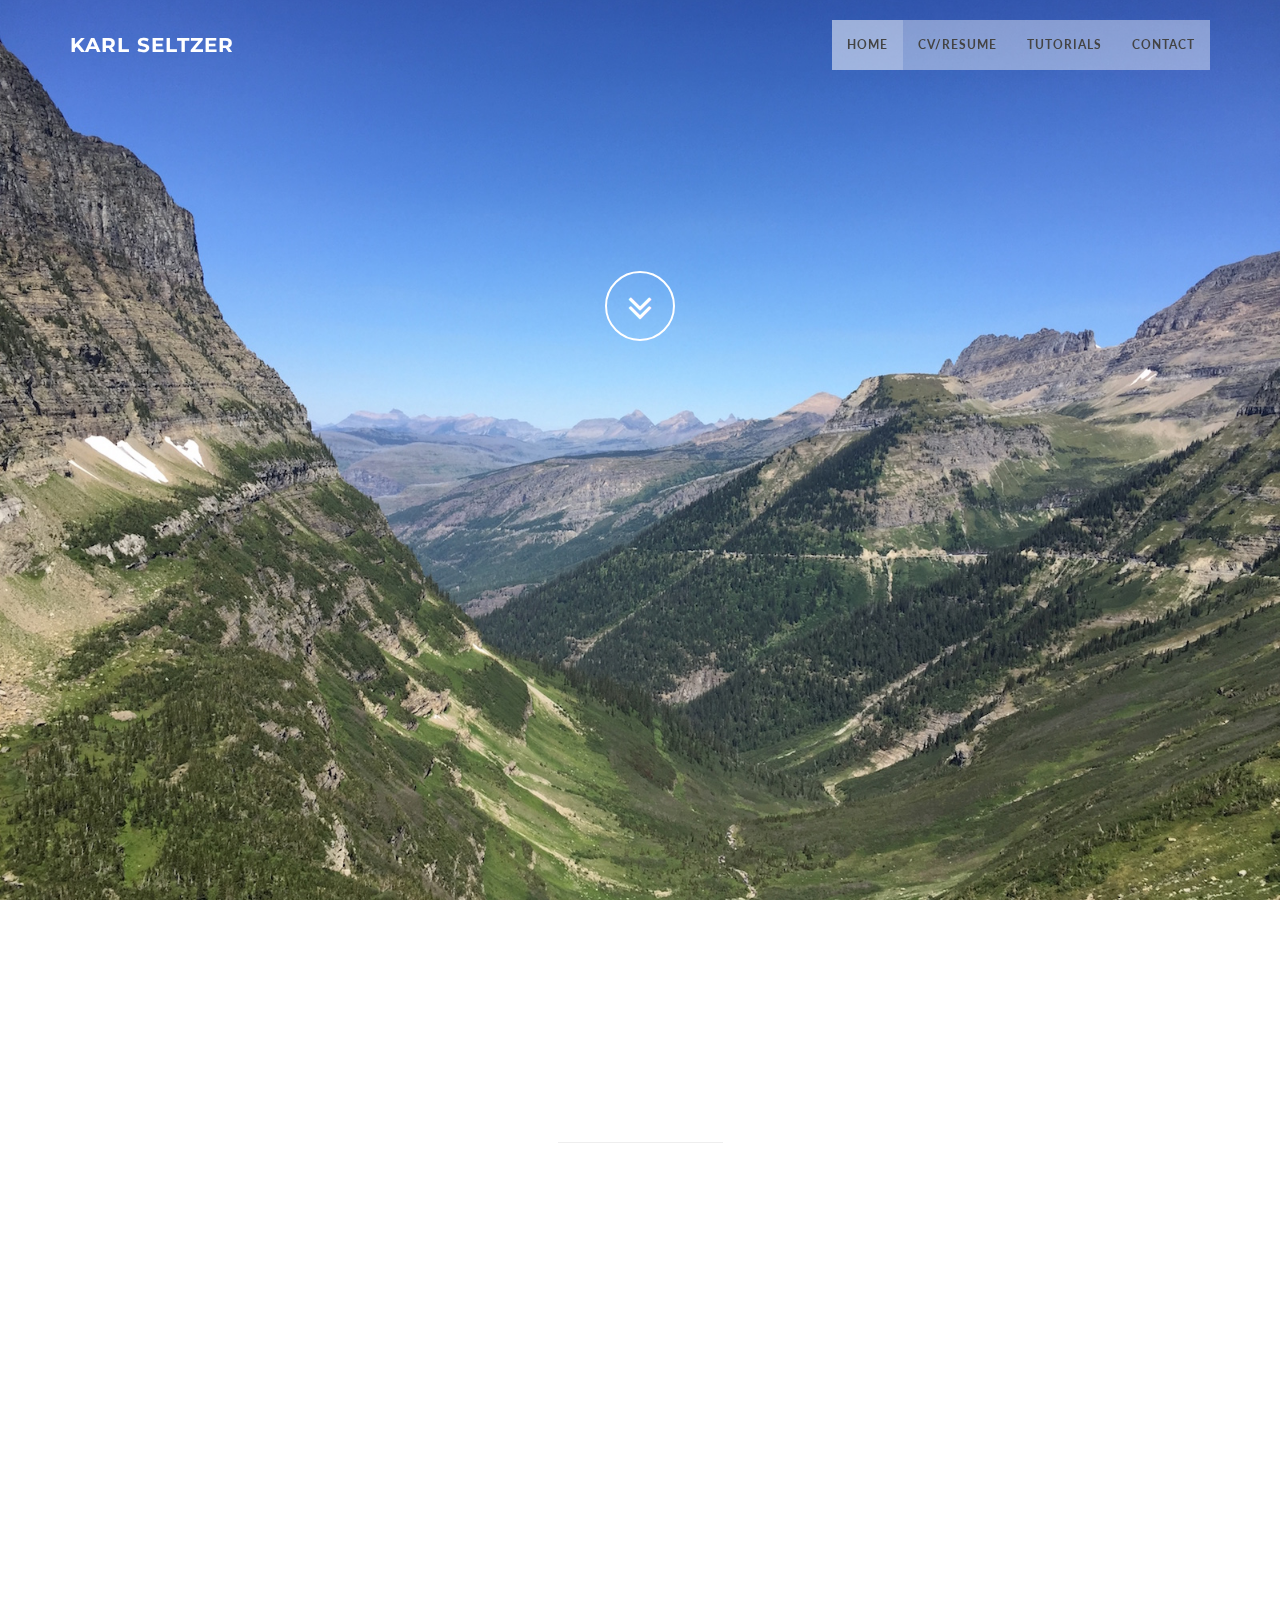
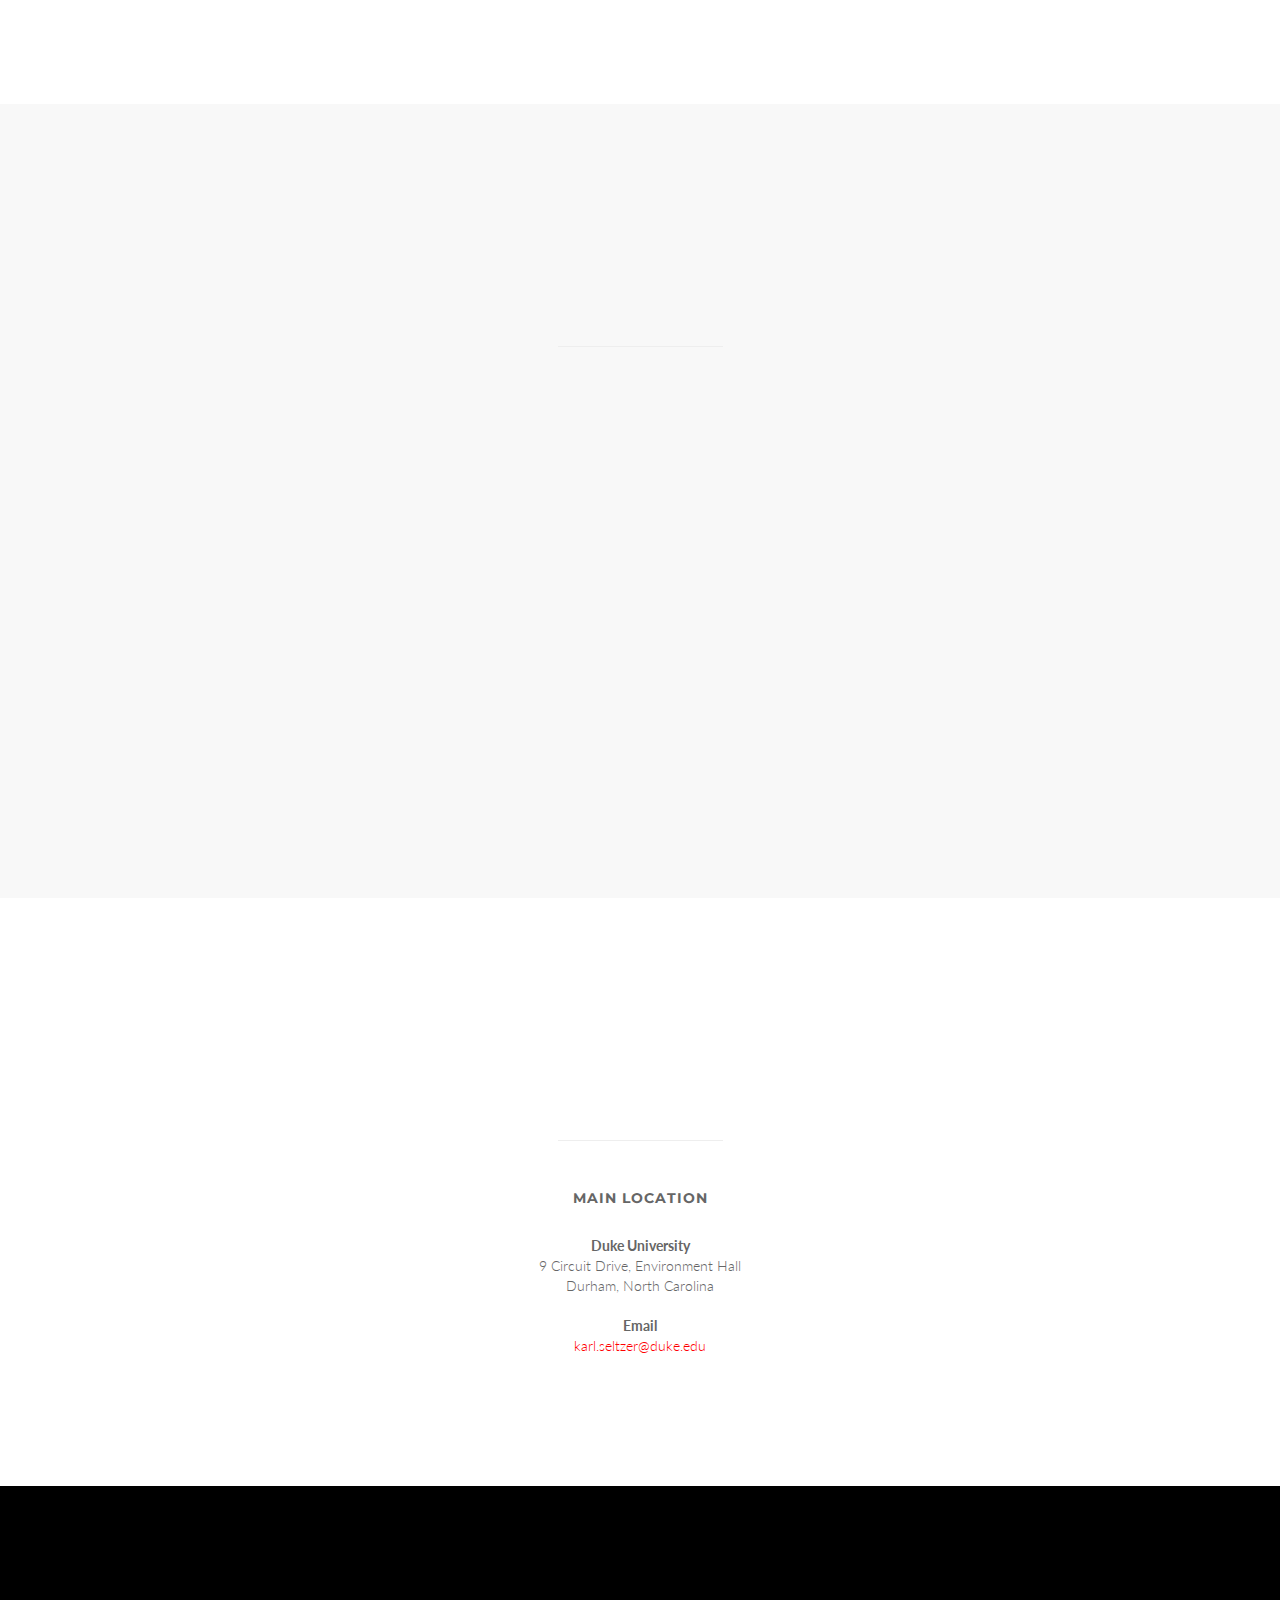
==== index.html @ 5b53cb3f "initial" ====
<!DOCTYPE html>
<html lang="en">

<head>
    <meta charset="utf-8">
    <meta name="viewport" content="width=device-width, initial-scale=1.0">
    <meta name="description" content="">
    <meta name="author" content="">

    <title>Karl Seltzer</title>

    <!-- Bootstrap Core CSS -->
    <link href="css/bootstrap.min.css" rel="stylesheet" type="text/css">

    <!-- Fonts -->
    <link href="font-awesome/css/font-awesome.min.css" rel="stylesheet" type="text/css">
	<link href="css/animate.css" rel="stylesheet" />
    <link href="css/style.css" rel="stylesheet">
	<link href="color/default.css" rel="stylesheet">

</head>

<body id="page-top" data-spy="scroll" data-target=".navbar-custom">
	<!-- Preloader -->
	<div id="preloader">
	  <div id="load"></div>
	</div>

    <nav class="navbar navbar-custom navbar-fixed-top" role="navigation">
        <div class="container">
            <div class="navbar-header page-scroll">
                <button type="button" class="navbar-toggle" data-toggle="collapse" data-target=".navbar-main-collapse">
                    <i class="fa fa-bars"></i>
                </button>
                <a class="navbar-brand" href="index.html">
                    <h1>Karl Seltzer</h1>
                </a>
            </div>

            <div class="collapse navbar-collapse navbar-right navbar-main-collapse">
      <ul class="nav navbar-nav">
        <li class="active"><a href="#intro">Home</a></li>
        <li><a href="#about">CV/Resume</a></li>
		<li><a href="#service">Tutorials</a></li>
		<li><a href="#contact">Contact</a></li>
        <!-- <li class="dropdown">
          <a href="#" class="dropdown-toggle" data-toggle="dropdown">Dropdown <b class="caret"></b></a>
          <ul class="dropdown-menu">
            <li><a href="#">Example menu</a></li>
            <li><a href="#">Example menu</a></li>
            <li><a href="#">Example menu</a></li>
          </ul>
        </li>-->
      </ul>
            </div>
            <!-- /.navbar-collapse -->
        </div>
        <!-- /.container -->
    </nav>

	<!-- Section: intro -->
    <section id="intro" class="intro">
	
		<div class="page-scroll">
			<a href="#service" class="btn btn-circle">
				<i class="fa fa-angle-double-down animated"></i>
			</a>
		</div>
    </section>
	<!-- /Section: intro -->

	<!-- Section: about -->
    <section id="about" class="home-section text-center">
		<div class="heading-about">
			<div class="container">
			<div class="row">
				<div class="col-lg-8 col-lg-offset-2">
					<div class="wow bounceInDown" data-wow-delay="0.4s">
					<div class="section-heading">
					<h2><a id="pdf" href="kms_cv.pdf">CV</a> and a little about me.</h2>
					<i class="fa fa-2x fa-angle-down"></i>

					</div>
					</div>
				</div>
			</div>
			</div>
		</div>
		<div class="container">

		<div class="row">
			<div class="col-lg-2 col-lg-offset-5">
				<hr class="marginbot-50">
			</div>
		</div>
        <div class="row">
            <div class="col-xs-6 col-sm-3 col-md-3">
				<div class="wow bounceInUp" data-wow-delay="0.2s">
                <div class="team boxed-grey">
                    <div class="inner">
						<h5>Research</h5>
                        <p class="subtitle">I currently attend Duke University and perform atmospheric/climate research.</p>
                        <div class="avatar"><img src="img/team/1.jpg" alt="" class="img-responsive img-circle" /></div>
                    </div>
                </div>
				</div>
            </div>
			<div class="col-xs-6 col-sm-3 col-md-3">
				<div class="wow bounceInUp" data-wow-delay="0.5s">
                <div class="team boxed-grey">
                    <div class="inner">
						<h5>Travel</h5>
                        <p class="subtitle">I enjoy traveling often with my wife, Lauren. She is a middle school teacher.</p>
                        <div class="avatar"><img src="img/team/2.jpg" alt="" class="img-responsive img-circle" /></div>

                    </div>
                </div>
				</div>
            </div>
			<div class="col-xs-6 col-sm-3 col-md-3">
				<div class="wow bounceInUp" data-wow-delay="0.8s">
                <div class="team boxed-grey">
                    <div class="inner">
						<h5>Banjo Playing</h5>
                        <p class="subtitle">I used to play banjo in a band called Greenland is Melting. We have several recordings and you can get them for free <a id="pdf" href="http://music.greenlandismelting.com">here</a>.</p>
                        <div class="avatar"><img src="img/team/3.jpg" alt="" class="img-responsive img-circle" /></div>

                    </div>
                </div>
				</div>
            </div>
			<div class="col-xs-6 col-sm-3 col-md-3">
				<div class="wow bounceInUp" data-wow-delay="1s">
                <div class="team boxed-grey">
                    <div class="inner">
						<h5>Craft Beer</h5>
                        <p class="subtitle">Craft beer is the best beer and some of my best friends opened up a brewery in Pompano Beach, Florida. <a id="pdf" href="http://banginbanjobrewing.com">Check em' out!</a></p>
                        <div class="avatar"><img src="img/team/4.jpg" alt="" class="img-responsive img-circle" /></div>

                    </div>
                </div>
				</div>
            </div>
        </div>		
		</div>
	</section>
	<!-- /Section: about -->
	

	<!-- Section: services -->
    <section id="service" class="home-section text-center bg-gray">
		
		<div class="heading-about">
			<div class="container">
			<div class="row">
				<div class="col-lg-8 col-lg-offset-2">
					<div class="wow bounceInDown" data-wow-delay="0.4s">
					<div class="section-heading">
	<!--				<h2>My <a id="pdf" href="https://github.com/karlseltzer">github</a>,</h2> -->
					<h2>Tutorials</a></h2>
					<i class="fa fa-2x fa-angle-down"></i>

					</div>
					</div>
				</div>
			</div>
			</div>
		</div>
		<div class="container">
		<div class="row">
			<div class="col-lg-2 col-lg-offset-5">
				<hr class="marginbot-50">
			</div>
		</div>
		   <div class="col-sm-3 col-md-3">
				<div class="wow fadeInRight" data-wow-delay="0.2s">
                <div class="service-box">
					<div class="service-icon">

					</div>
					<div class="service-desc">

					</div>
                </div>
				</div>
            </div>
        	<div class="col-sm-3 col-md-3">
				<div class="wow fadeInUp" data-wow-delay="0.2s">
                <div class="service-box">
					<div class="service-icon">
						<img src="img/icons/service-icon-2.png" alt="" />
					</div>
					<div class="service-desc">
						<h5>Visualization Scripts</h5>
						<p>I use matplotlib (python) to generate my visualizations. You can see a number of my plots <a href="./figs.html">here</a>. Click on an individual plot to download the script that was used to create said plot. Some of these scripts might not be the most efficient but, they do what I want them to do. I hope they can potentially serve you well.</p>
					</div>
                </div>
				</div>
            </div>
			<div class="col-sm-3 col-md-3">
				<div class="wow fadeInUp" data-wow-delay="0.2s">
                <div class="service-box">
					<div class="service-icon">
						<img src="img/icons/service-icon-3.png" alt="" />
					</div>
					<div class="service-desc">
						<h5>Data Analysis Scripts</h5>
						<p>I'm in the process of setting up a series of tutorials for students. These tutorials aim to build familiarity in working on HPCs. These lessons are largely in python and can be accessed <a id="pdf" href="./MP_intro.tar">here</a>. Feel free to contact me with questions.</p>
					</div>
                </div>
				</div>
            </div>
			<div class="col-sm-3 col-md-3">
				<div class="wow fadeInRight" data-wow-delay="0.2s">
                <div class="service-box">
					<div class="service-icon">

					</div>
					<div class="service-desc">

					</div>
                </div>
				</div>
            </div>
        </div>		
		</div>
	</section>
	<!-- /Section: services -->
	

	

	<!-- Section: contact -->
    <section id="contact" class="home-section text-center">
		<div class="heading-contact">
			<div class="container">
			<div class="row">
				<div class="col-lg-8 col-lg-offset-2">
					<div class="wow bounceInDown" data-wow-delay="0.4s">
					<div class="section-heading">
					<h2>Contact Information</h2>
					<i class="fa fa-2x fa-angle-down"></i>

					</div>
					</div>
				</div>
			</div>
			</div>
		</div>
		<div class="container">

		<div class="row">
			<div class="col-lg-2 col-lg-offset-5">
				<hr class="marginbot-50">
			</div>
		</div>
    <div class="row">

		
		<div class="col-lg-12">
			<div class="widget-contact">
				<h5>Main Location</h5>
				
				<address>
				  <strong>Duke University</strong><br>
				  9 Circuit Drive, Environment Hall<br>
				  Durham, North Carolina<br>
				  
				</address>

				<address>
				  <strong>Email</strong><br>
				  <a href="mailto:#">karl.seltzer@duke.edu</a>
				</address>	
				<!--<address>
				  <strong>Social networks</strong><br>
                       	<ul class="company-social">
                            <li class="social-facebook"><a href="#" target="_blank"><i class="fa fa-facebook"></i></a></li>
                            <li class="social-twitter"><a href="#" target="_blank"><i class="fa fa-twitter"></i></a></li>
                        </ul>	
				</address>	 -->				
			
			</div>	
		</div>

    </div>	

	</section>
	<!-- /Section: contact -->

	<footer>
		<div class="container">
			<div class="row">
				<div class="col-md-12 col-lg-12">
					<div class="wow shake" data-wow-delay="0.4s">
					<div class="page-scroll marginbot-30">
						<a href="#intro" id="totop" class="btn btn-circle">
							<i class="fa fa-angle-double-up animated"></i>
						</a>
					</div>
					</div>
				</div>
			</div>	
		</div>
	</footer>

    <!-- Core JavaScript Files -->
    <script src="js/jquery.min.js"></script>
    <script src="js/bootstrap.min.js"></script>
    <script src="js/jquery.easing.min.js"></script>	
	<script src="js/jquery.scrollTo.js"></script>
	<script src="js/wow.min.js"></script>
    <!-- Custom Theme JavaScript -->
    <script src="js/custom.js"></script>

</body>

<script>
  (function(i,s,o,g,r,a,m){i['GoogleAnalyticsObject']=r;i[r]=i[r]||function(){
  (i[r].q=i[r].q||[]).push(arguments)},i[r].l=1*new Date();a=s.createElement(o),
  m=s.getElementsByTagName(o)[0];a.async=1;a.src=g;m.parentNode.insertBefore(a,m)
  })(window,document,'script','//www.google-analytics.com/analytics.js','ga');

  ga('create', 'UA-56716017-1', 'auto');
  ga('send', 'pageview');

</script>

</html>
---- css/style.css ----
/* ==== Google font ==== */
@import url('http://fonts.googleapis.com/css?family=Lato:100,300,400,700,900,100italic,300italic,400italic,700italic,900italic|Montserrat:700|Merriweather:400italic');


body {
    width: 100%;
    height: 100%;
    font-family: 'Lato',sans-serif;
	font-weight: 300;
    color: #666;
    background-color: #fff;
}

html {
    width: 100%;
    height: 100%;
}

h1,
h2,
h3,
h4,
h5,
h6 {
    margin: 0 0 30px;
    text-transform: uppercase;
    font-family: Montserrat,sans-serif;
    font-weight: 700;
    letter-spacing: 1px;
}

p {
    margin: 0 0 20px;
    font-size: 16px;
    line-height: 1.6em;
}

p.lead {
	font-weight: 600;
}

a {
    color: #28c3ab;
    -webkit-transition: all .2s ease-in-out;
    -moz-transition: all .2s ease-in-out;
    transition: all .2s ease-in-out;
}

a:hover,
a:focus {
    text-decoration: none;
    color: #880000;
}

.light {
    font-weight: 400;
}

.navbar {
    margin-bottom: 0;
    border-bottom: 1px solid rgba(255,255,255,.3);
	
}

.navbar-brand {
    font-weight: 700;
}
.navbar-brand {
  height: 40px;
  padding: 5px 15px;
  font-size: 18px;
  line-height: 1em;
}

.navbar-brand h1{
	color: #fff;
  font-size: 20px;
  line-height: 40px;
}

.navbar-brand:focus {
    outline: 0;
}

.nav.navbar-nav {
    background-color: rgba(255,255,255,.4);
}

.navbar-custom.top-nav-collapse .nav.navbar-nav {
    background-color: rgba(0,0,0,0);
}


.navbar-custom ul.nav li a {
	font-size: 12px;
	letter-spacing: 1px;
    color: #444;
	text-transform: uppercase;
	font-weight: 700;
}

.navbar-custom.top-nav-collapse ul.nav li a {
	    -webkit-transition: all .2s ease-in-out;
    -moz-transition: all .2s ease-in-out;
    transition: all .2s ease-in-out;
	color: #fff;
}

.navbar-custom ul.nav ul.dropdown-menu {
	  border-radius: 0;	
}

.navbar-custom ul.nav ul.dropdown-menu li {
	border-bottom: 1px solid #f5f5f5;

}

.navbar-custom ul.nav ul.dropdown-menu li:last-child{
	border-bottom: none;
}

.navbar-custom ul.nav ul.dropdown-menu li a {
	padding: 10px 20px;
}

.navbar-custom ul.nav ul.dropdown-menu li a:hover {
	background: #fefefe;
}

.navbar-custom.top-nav-collapse ul.nav ul.dropdown-menu li a {
	color: #666;
}

.navbar-custom .nav li a {
    -webkit-transition: background .3s ease-in-out;
    -moz-transition: background .3s ease-in-out;
    transition: background .3s ease-in-out;
}

.navbar-custom .nav li a:hover,
.navbar-custom .nav li a:focus,
.navbar-custom .nav li.active {
    outline: 0;
    background-color: rgba(255,255,255,.2);
}
.navbar-custom .nav li a:hover,
.navbar-custom .nav li a:focus,
.navbar-custom .nav li.active {
    outline: 0;
    background-color: rgba(255,255,255,.2);
}

.navbar-toggle {
    padding: 4px 6px;
    font-size: 14px;
    color: #fff;
}

.navbar-toggle:focus,
.navbar-toggle:active {
    outline: 0;
}


/* loader */
#preloader {
    background: #ffffff;
    bottom: 0;
    height: 100%;
    left: 0;
    position: fixed;
    right: 0;
    top: 0;
    width: 100%;
    z-index: 999;
}


#loaderInner {
    background:#ffffff url(../img/spinner.gif) center center no-repeat;
    height: 60px;
    left: 50%;
    margin: -50px 0 0 -50px;
    position: absolute;
    top: 50%;
    width: 60px;
}

@keyframes boxSpin{
  0%{
    transform: translate(-10px, 0px);
  }
  25%{
    transform: translate(10px, 10px);
  }
  50%{
    transform: translate(10px, -10px);
  }
  75%{
    transform: translate(-10px, -10px);
  }
  100%{
    transform: translate(-10px, 10px);
  }
}


@keyframes shadowSpin{
  0%{
    box-shadow: 10px -10px #39CCCC, -10px 10px #FFDC00;
  }
  25%{
    box-shadow: 10px 10px #39CCCC, -10px -10px #FFDC00;
  }
  50%{
    box-shadow: -10px 10px #39CCCC, 10px -10px #FFDC00;
  }
  75%{
    box-shadow: -10px -10px #39CCCC, 10px 10px #FFDC00;
  }
  100%{
    box-shadow: 10px -10px #39CCCC, -10px 10px #FFDC00;
  }
}

#load {
	z-index: 9999;
  background-color: #FF4136;
  opacity: 0.75;
  width: 10px;
  height: 10px;
  position: absolute;
  top: 50%;
  margin: -5px auto 0 auto;
  left: 0;
  right: 0;
  border-radius: 0px;
  border: 5px solid #FF4136;
  box-shadow: 10px 0px #39CCCC, 10px 0px #01FF70;
  animation: shadowSpin 1s ease-in-out infinite;
}

/* misc */
hr {
  margin-top: 10px;
}

/* margins */
.marginbot-0{margin-bottom:0 !important;}
.marginbot-10{margin-bottom:10px !important;}
.marginbot-20{margin-bottom:20px !important;}
.marginbot-30{margin-bottom:30px !important;}
.marginbot-40{margin-bottom:40px !important;}
.marginbot-50{margin-bottom:50px !important;}

/* ===========================
--- General sections
============================ */

.home-section {
    padding-top: 110px;
    padding-bottom: 110px;
	display:block;
    position:relative;
    z-index:120;
}


.section-heading h2 {
	font-size: 40px;
}
.section-heading i {
	margin-bottom: 20px;
}


/* --- section bg var --- */

.bg-white {
	background: #fff;
}

.bg-gray {
	background: #f8f8f8;
}


.bg-dark {
	background: #575757;
}

/* --- section color var --- */

.text-light {
	color: #fff;
}



/* ===========================
--- Intro
============================ */

.intro {
	background: url(../img/bg1.jpg) no-repeat center center fixed; 
    -webkit-background-size: cover;
    -moz-background-size: cover;
    -o-background-size: cover;
    background-size: cover;
}

#intro.intro {
	padding:20% 0 0 0;
}

.intro .slogan {
	text-align: center;

}

.intro .page-scroll {
	text-align: center;
}

.brand-heading {
    font-size: 40px;
}

.intro-text {
    font-size: 18px;
}

.intro .slogan h2 {
	color: #FFF;
	text-shadow: none;
	font-size: 60px;
	line-height: 60px;
	font-weight: 700;
	font-family: Montserrat, sans-serif;
	background-color: rgba(0, 0, 0, 0);
	text-decoration: none;
	text-transform: uppercase;
	border-width: 0px;
	border-color: #000;
	border-style: none;
	text-shadow: -1px 0 1px #000;
}

.intro .slogan h4 {
	color: #fff;
	text-shadow: -1px 1px 1px #000;
}


/* ===========================
--- About
============================ */

.boxed-grey {
	background: #f9f9f9;
	padding: 20px;
}

.team h5 {
	margin-bottom: 10px;
}

.team p.subtitle {
	margin-bottom: 10px;
}

.avatar {
	margin-bottom: 20px;
}

.team-social {
	margin-left: 0;
	padding-left: 0;
	
}

.team-social {
	text-align: center;
}

.team-social li{
    display: inline-block;
	margin:0 !important;
	padding:0;
}


.team-social a{
	margin:0;
	padding:0;
    display: block;
	width: 40px;
    height: 40px;
    line-height: 40px;
    text-align: center;
    background: #3bbec0;
	color: #fff;
    -webkit-transition: background .3s ease-in-out;
    transition: background .3s ease-in-out;
}
.team-social a i{
	text-align: center;
	margin:0;
	padding:0;
}

/* ===========================
--- Services
============================ */

.service-icon {
	margin-bottom: 20px;
}	



/* ===========================
--- Contact
============================ */

form#contact-form .form-group label {
	text-align: left !important;
	display: block;
	text-transform: uppercase;
	letter-spacing: 1px;
	font-size: 12px;
}
form#contact-form input,form#contact-form select,form#contact-form textarea {
	border-radius: 0;
	border: 1px solid #eee;
  -webkit-box-shadow: none;
          box-shadow:  none;
}

form#contact-form input:focus,form#contact-form select:focus,form#contact-form textarea:focus {
  -webkit-box-shadow: 0 1px 2px rgba(0, 0, 0, .05);
          box-shadow: 0 1px 2px rgba(0, 0, 0, .05);
}
.input-group-addon {
  background-color: #fefefe;
  border: 1px solid #eee;
  border-radius: 0;
}

.widget-contact {
	text-align: center;
}


.company-social {
	margin-left: 0;
	padding-left: 0;
	margin-top: 10px;
}

.company-social {
	text-align: left;
}

.company-social li{
    display: inline-block;
	margin:0 !important;
	padding:0;
}


.company-social a{
	margin:0;
	padding:0;
    display: block;
	width: 40px;
    height: 40px;
    line-height: 40px;
    text-align: center;
    background: #3bbec0;
	color: #fff;
    -webkit-transition: background .3s ease-in-out;
    transition: background .3s ease-in-out;
}
.company-social a i{
	text-align: center;
	margin:0;
	padding:0;
}
.company-social .social-facebook a{background: #3873ae;}
.company-social .social-twitter a{background: #62c6f8;}
.company-social .social-facebook a:hover{background: #4893ce;}
.company-social .social-twitter a:hover{background: #82e6ff;}

/* ===========================
--- Footer
============================ */

footer {
	text-align: center;
	padding: 50px 0 ;
	
}

footer p {
	color: #f8f8f8;
}

/* ==========================
Parallax
============================= */

#parallax1{	
	background-image: url(../img/parallax/1.jpg);
}

#parallax1:after {	
	background-image: url([data-uri]);
	content: "";
	position: absolute;
	bottom: 0;
	left: 0;
	right: 0;
	top: 0;
	opacity: 0.7;
	z-index: -1;
}


#parallax2{	
	background-image: url(../img/parallax/2.jpg);

}

#parallax2:after  {	
	background-image: url([data-uri]);
	content: "";
	position: absolute;
	bottom: 0;
	left: 0;
	right: 0;
	top: 0;
	opacity: 0.7;
	z-index: -1;
}


/* ===========================
--- Elements
============================ */

.btn {
	border-radius: 0;
    text-transform: uppercase;
    font-family: Montserrat,sans-serif;
    font-weight: 400;
    -webkit-transition: all .3s ease-in-out;
    -moz-transition: all .3s ease-in-out;
    transition: all .3s ease-in-out;
}


.btn-circle {
    width: 70px;
    height: 70px;
    margin-top: 15px;
    padding: 7px 16px;
    border: 2px solid #fff;
    border-radius: 50%;
    font-size: 40px;
    color: #fff;
    background: 0 0;
    -webkit-transition: background .3s ease-in-out;
    -moz-transition: background .3s ease-in-out;
    transition: background .3s ease-in-out;
}

.btn-circle.btn-dark {
    border: 2px solid #666;
    color: #666;
}


.btn-circle:hover,
.btn-circle:focus {
    outline: 0;
    color: #fff;
    background: rgba(255,255,255,.1);
}

.btn-circle.btn-dark :hover,
.btn-circle.btn-dark :focus {
    outline: 0;
    color: #999;
    background: #fff;
}

.btn-circle.btn-dark :hover i,
.btn-circle.btn-dark :focus i{
    color: #999;
}

.page-scroll .btn-circle i.animated {
    -webkit-transition-property: -webkit-transform;
    -webkit-transition-duration: 1s;
    -moz-transition-property: -moz-transform;
    -moz-transition-duration: 1s;
}

.page-scroll .btn-circle:hover i.animated {
    -webkit-animation-name: pulse;
    -moz-animation-name: pulse;
    -webkit-animation-duration: 1.5s;
    -moz-animation-duration: 1.5s;
    -webkit-animation-iteration-count: infinite;
    -moz-animation-iteration-count: infinite;
    -webkit-animation-timing-function: linear;
    -moz-animation-timing-function: linear;
}

@-webkit-keyframes pulse {    
    0 {
        -webkit-transform: scale(1);
        transform: scale(1);
    }

    50% {
        -webkit-transform: scale(1.2);
        transform: scale(1.2);
    }

    100% {
        -webkit-transform: scale(1);
        transform: scale(1);
    }
}

@-moz-keyframes pulse {    
    0 {
        -moz-transform: scale(1);
        transform: scale(1);
    }

    50% {
        -moz-transform: scale(1.2);
        transform: scale(1.2);
    }

    100% {
        -moz-transform: scale(1);
        transform: scale(1);
    }
}


#text {
    color: #fff;
    background: #ffcc00;
}

#map {
	height: 500px;
}


.btn-skin:hover,
.btn-skin:focus,
.btn-skin:active,
.btn-skin.active {
  color: #fff;
  background-color: #666;
  border-color: #666;
}


.btn-default:hover,
.btn-default:focus {
    border: 1px solid #28c3ab;
    outline: 0;
    color: #000;
    background-color: #28c3ab;
}

.btn-huge {
    padding: 25px;
    font-size: 26px;
}

.banner-social-buttons {
    margin-top: 0;
}


/* Media queries */

@media(min-width:767px) {

    .navbar {
        padding: 20px 0;
        border-bottom: 0;
        letter-spacing: 1px;
        background: 0 0;
        -webkit-transition: background .5s ease-in-out,padding .5s ease-in-out;
        -moz-transition: background .5s ease-in-out,padding .5s ease-in-out;
        transition: background .5s ease-in-out,padding .5s ease-in-out;
    }

    .top-nav-collapse {
        padding: 0;
        background-color: #000;
    }

    .navbar-custom.top-nav-collapse {
        border-bottom: 1px solid rgba(255,255,255,.3);
    }
	
    .intro {
        height: 100%;
        padding: 0;
    }

    .brand-heading {
        font-size: 100px;
    }
	

    .intro-text {
        font-size: 25px;
    }


}
@media (max-width:768px) {
	
	.team.boxed-grey {
		margin-bottom: 30px;
	}
	
	.boxed-grey {
		margin-bottom: 30px;
	}

	
}

@media (max-width:480px) {

	.navbar-custom .nav.navbar-nav {
    background-color: rgba(255,255,255,.4);
	}
	
	.navbar.navbar-custom.navbar-fixed-top {
		margin-bottom: 30px;
	}
	
	.tp-banner-container {
		padding-top:40px;
	}

	.page-scroll a.btn-circle {
		width: 40px;
		height: 40px;
		margin-top: 10px;
		padding: 7px 0;
		border: 2px solid #fff;
		border-radius: 50%;
		font-size: 20px;
	}
	
}
---- color/default.css ----
a,.tp-caption a.btn:hover {
	color: #FF0000;
}
.top-nav-collapse {
	background: #000000;
}

.navbar-custom ul.nav ul.dropdown-menu li a:hover {
	color: #000000;
}

.owl-theme .owl-controls .owl-page.active span,
.owl-theme .owl-controls.clickable .owl-page:hover span {
    background-color: #000000;
}

.widget-avatar .avatar:hover {
    border: 5px solid #000000;
}

.bg-skin {
	background: #000000;
}

form#contact-form input:focus,form#contact-form select:focus,form#contact-form textarea:focus {
	border-color: #000000;
}

footer {
    background-color: #000000;
}

.btn-skin {
  color: #fff;
  background-color: #000000;
  border-color: #000000;
}
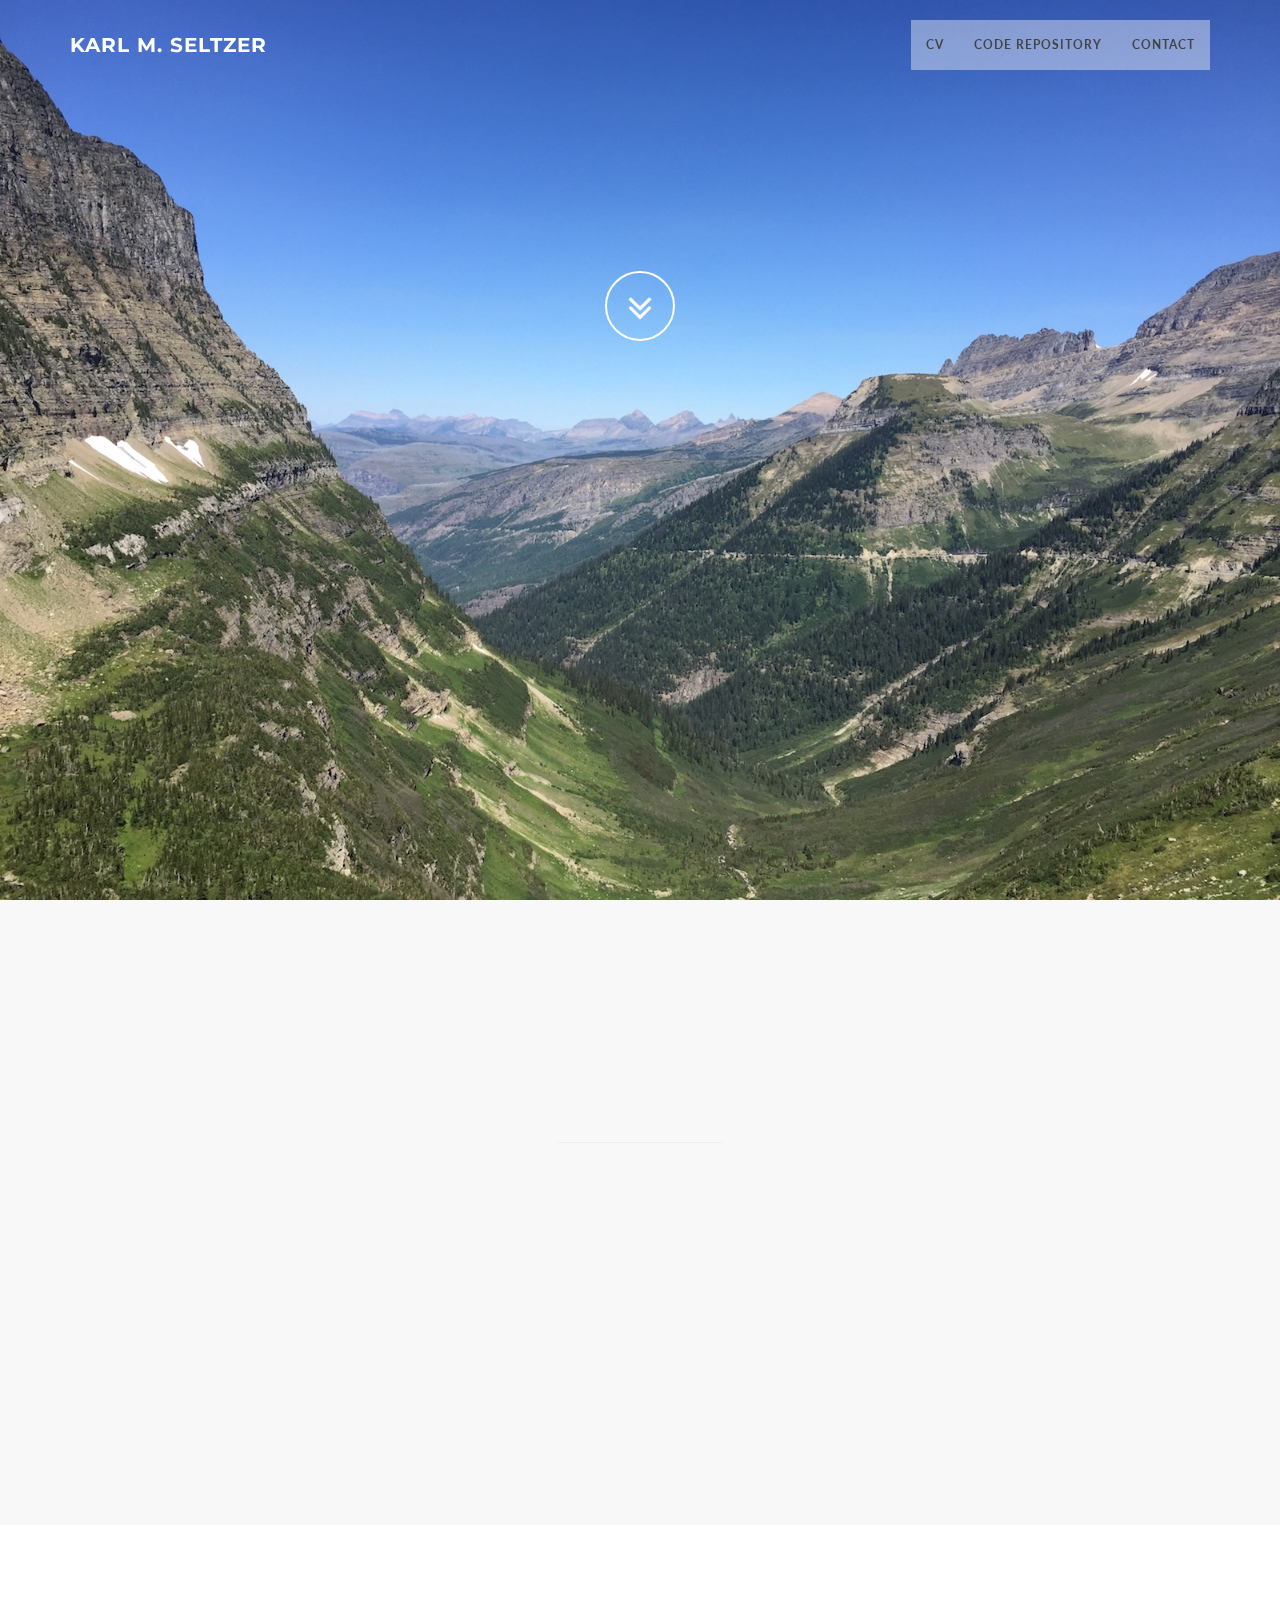
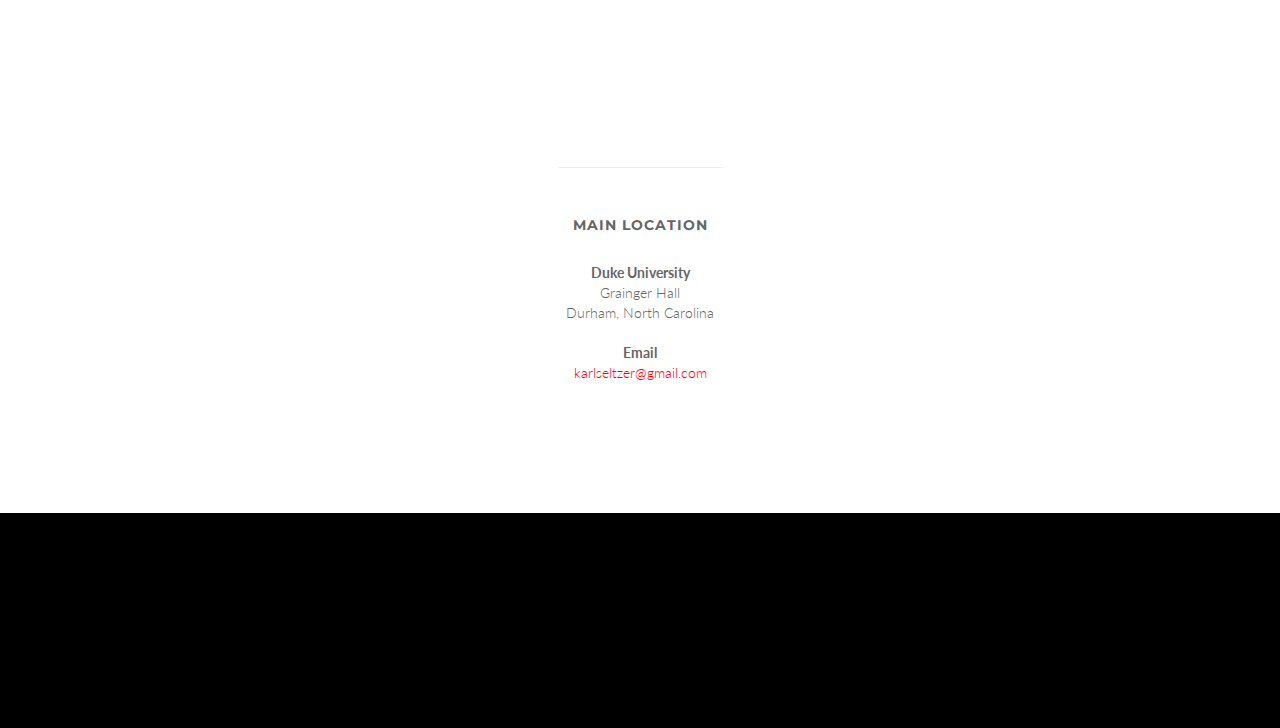
==== commit 46f2c355: "updated 10/18 morning" ====
--- a/index.html
+++ b/index.html
@@ -7,7 +7,7 @@
     <meta name="description" content="">
     <meta name="author" content="">
 
-    <title>Karl Seltzer</title>
+    <title>Karl M. Seltzer</title>
 
     <!-- Bootstrap Core CSS -->
     <link href="css/bootstrap.min.css" rel="stylesheet" type="text/css">
@@ -33,15 +33,15 @@
                     <i class="fa fa-bars"></i>
                 </button>
                 <a class="navbar-brand" href="index.html">
-                    <h1>Karl Seltzer</h1>
+                    <h1>Karl M. Seltzer</h1>
                 </a>
             </div>
 
             <div class="collapse navbar-collapse navbar-right navbar-main-collapse">
       <ul class="nav navbar-nav">
-        <li class="active"><a href="#intro">Home</a></li>
-        <li><a href="#about">CV/Resume</a></li>
-		<li><a href="#service">Tutorials</a></li>
+<!--        <li class="active"><a href="#intro">Home</a></li> -->
+        <li><a id="pdf" href="kms_cv.pdf">CV</a></li>
+		<li><a href="#service">Code Repository</a></li>
 		<li><a href="#contact">Contact</a></li>
         <!-- <li class="dropdown">
           <a href="#" class="dropdown-toggle" data-toggle="dropdown">Dropdown <b class="caret"></b></a>
@@ -69,84 +69,6 @@
     </section>
 	<!-- /Section: intro -->
 
-	<!-- Section: about -->
-    <section id="about" class="home-section text-center">
-		<div class="heading-about">
-			<div class="container">
-			<div class="row">
-				<div class="col-lg-8 col-lg-offset-2">
-					<div class="wow bounceInDown" data-wow-delay="0.4s">
-					<div class="section-heading">
-					<h2><a id="pdf" href="kms_cv.pdf">CV</a> and a little about me.</h2>
-					<i class="fa fa-2x fa-angle-down"></i>
-
-					</div>
-					</div>
-				</div>
-			</div>
-			</div>
-		</div>
-		<div class="container">
-
-		<div class="row">
-			<div class="col-lg-2 col-lg-offset-5">
-				<hr class="marginbot-50">
-			</div>
-		</div>
-        <div class="row">
-            <div class="col-xs-6 col-sm-3 col-md-3">
-				<div class="wow bounceInUp" data-wow-delay="0.2s">
-                <div class="team boxed-grey">
-                    <div class="inner">
-						<h5>Research</h5>
-                        <p class="subtitle">I currently attend Duke University and perform atmospheric/climate research.</p>
-                        <div class="avatar"><img src="img/team/1.jpg" alt="" class="img-responsive img-circle" /></div>
-                    </div>
-                </div>
-				</div>
-            </div>
-			<div class="col-xs-6 col-sm-3 col-md-3">
-				<div class="wow bounceInUp" data-wow-delay="0.5s">
-                <div class="team boxed-grey">
-                    <div class="inner">
-						<h5>Travel</h5>
-                        <p class="subtitle">I enjoy traveling often with my wife, Lauren. She is a middle school teacher.</p>
-                        <div class="avatar"><img src="img/team/2.jpg" alt="" class="img-responsive img-circle" /></div>
-
-                    </div>
-                </div>
-				</div>
-            </div>
-			<div class="col-xs-6 col-sm-3 col-md-3">
-				<div class="wow bounceInUp" data-wow-delay="0.8s">
-                <div class="team boxed-grey">
-                    <div class="inner">
-						<h5>Banjo Playing</h5>
-                        <p class="subtitle">I used to play banjo in a band called Greenland is Melting. We have several recordings and you can get them for free <a id="pdf" href="http://music.greenlandismelting.com">here</a>.</p>
-                        <div class="avatar"><img src="img/team/3.jpg" alt="" class="img-responsive img-circle" /></div>
-
-                    </div>
-                </div>
-				</div>
-            </div>
-			<div class="col-xs-6 col-sm-3 col-md-3">
-				<div class="wow bounceInUp" data-wow-delay="1s">
-                <div class="team boxed-grey">
-                    <div class="inner">
-						<h5>Craft Beer</h5>
-                        <p class="subtitle">Craft beer is the best beer and some of my best friends opened up a brewery in Pompano Beach, Florida. <a id="pdf" href="http://banginbanjobrewing.com">Check em' out!</a></p>
-                        <div class="avatar"><img src="img/team/4.jpg" alt="" class="img-responsive img-circle" /></div>
-
-                    </div>
-                </div>
-				</div>
-            </div>
-        </div>		
-		</div>
-	</section>
-	<!-- /Section: about -->
-	
-
 	<!-- Section: services -->
     <section id="service" class="home-section text-center bg-gray">
 		
@@ -156,8 +78,8 @@
 				<div class="col-lg-8 col-lg-offset-2">
 					<div class="wow bounceInDown" data-wow-delay="0.4s">
 					<div class="section-heading">
-	<!--				<h2>My <a id="pdf" href="https://github.com/karlseltzer">github</a>,</h2> -->
-					<h2>Tutorials</a></h2>
+
+					<h2>Code Repository</a></h2>
 					<i class="fa fa-2x fa-angle-down"></i>
 
 					</div>
@@ -171,32 +93,7 @@
 			<div class="col-lg-2 col-lg-offset-5">
 				<hr class="marginbot-50">
 			</div>
-		</div>
-		   <div class="col-sm-3 col-md-3">
-				<div class="wow fadeInRight" data-wow-delay="0.2s">
-                <div class="service-box">
-					<div class="service-icon">
-
-					</div>
-					<div class="service-desc">
-
-					</div>
-                </div>
-				</div>
-            </div>
-        	<div class="col-sm-3 col-md-3">
-				<div class="wow fadeInUp" data-wow-delay="0.2s">
-                <div class="service-box">
-					<div class="service-icon">
-						<img src="img/icons/service-icon-2.png" alt="" />
-					</div>
-					<div class="service-desc">
-						<h5>Visualization Scripts</h5>
-						<p>I use matplotlib (python) to generate my visualizations. You can see a number of my plots <a href="./figs.html">here</a>. Click on an individual plot to download the script that was used to create said plot. Some of these scripts might not be the most efficient but, they do what I want them to do. I hope they can potentially serve you well.</p>
-					</div>
-                </div>
-				</div>
-            </div>
+
 			<div class="col-sm-3 col-md-3">
 				<div class="wow fadeInUp" data-wow-delay="0.2s">
                 <div class="service-box">
@@ -204,8 +101,8 @@
 						<img src="img/icons/service-icon-3.png" alt="" />
 					</div>
 					<div class="service-desc">
-						<h5>Data Analysis Scripts</h5>
-						<p>I'm in the process of setting up a series of tutorials for students. These tutorials aim to build familiarity in working on HPCs. These lessons are largely in python and can be accessed <a id="pdf" href="./MP_intro.tar">here</a>. Feel free to contact me with questions.</p>
+						<h5>GitHub</h5>
+						<p>I generally work in python, though sometimes I experiment with other languages. I'll try to be more proactive in updating my <a id="pdf" href="https://github.com/karlseltzer">github</a>.</p>
 					</div>
                 </div>
 				</div>
@@ -227,9 +124,6 @@
 	</section>
 	<!-- /Section: services -->
 	
-
-	
-
 	<!-- Section: contact -->
     <section id="contact" class="home-section text-center">
 		<div class="heading-contact">
@@ -263,22 +157,15 @@
 				
 				<address>
 				  <strong>Duke University</strong><br>
-				  9 Circuit Drive, Environment Hall<br>
+				  Grainger Hall<br>
 				  Durham, North Carolina<br>
 				  
 				</address>
 
 				<address>
 				  <strong>Email</strong><br>
-				  <a href="mailto:#">karl.seltzer@duke.edu</a>
+				  <a href="mailto:#">karlseltzer@gmail.com</a>
 				</address>	
-				<!--<address>
-				  <strong>Social networks</strong><br>
-                       	<ul class="company-social">
-                            <li class="social-facebook"><a href="#" target="_blank"><i class="fa fa-facebook"></i></a></li>
-                            <li class="social-twitter"><a href="#" target="_blank"><i class="fa fa-twitter"></i></a></li>
-                        </ul>	
-				</address>	 -->				
 			
 			</div>	
 		</div>
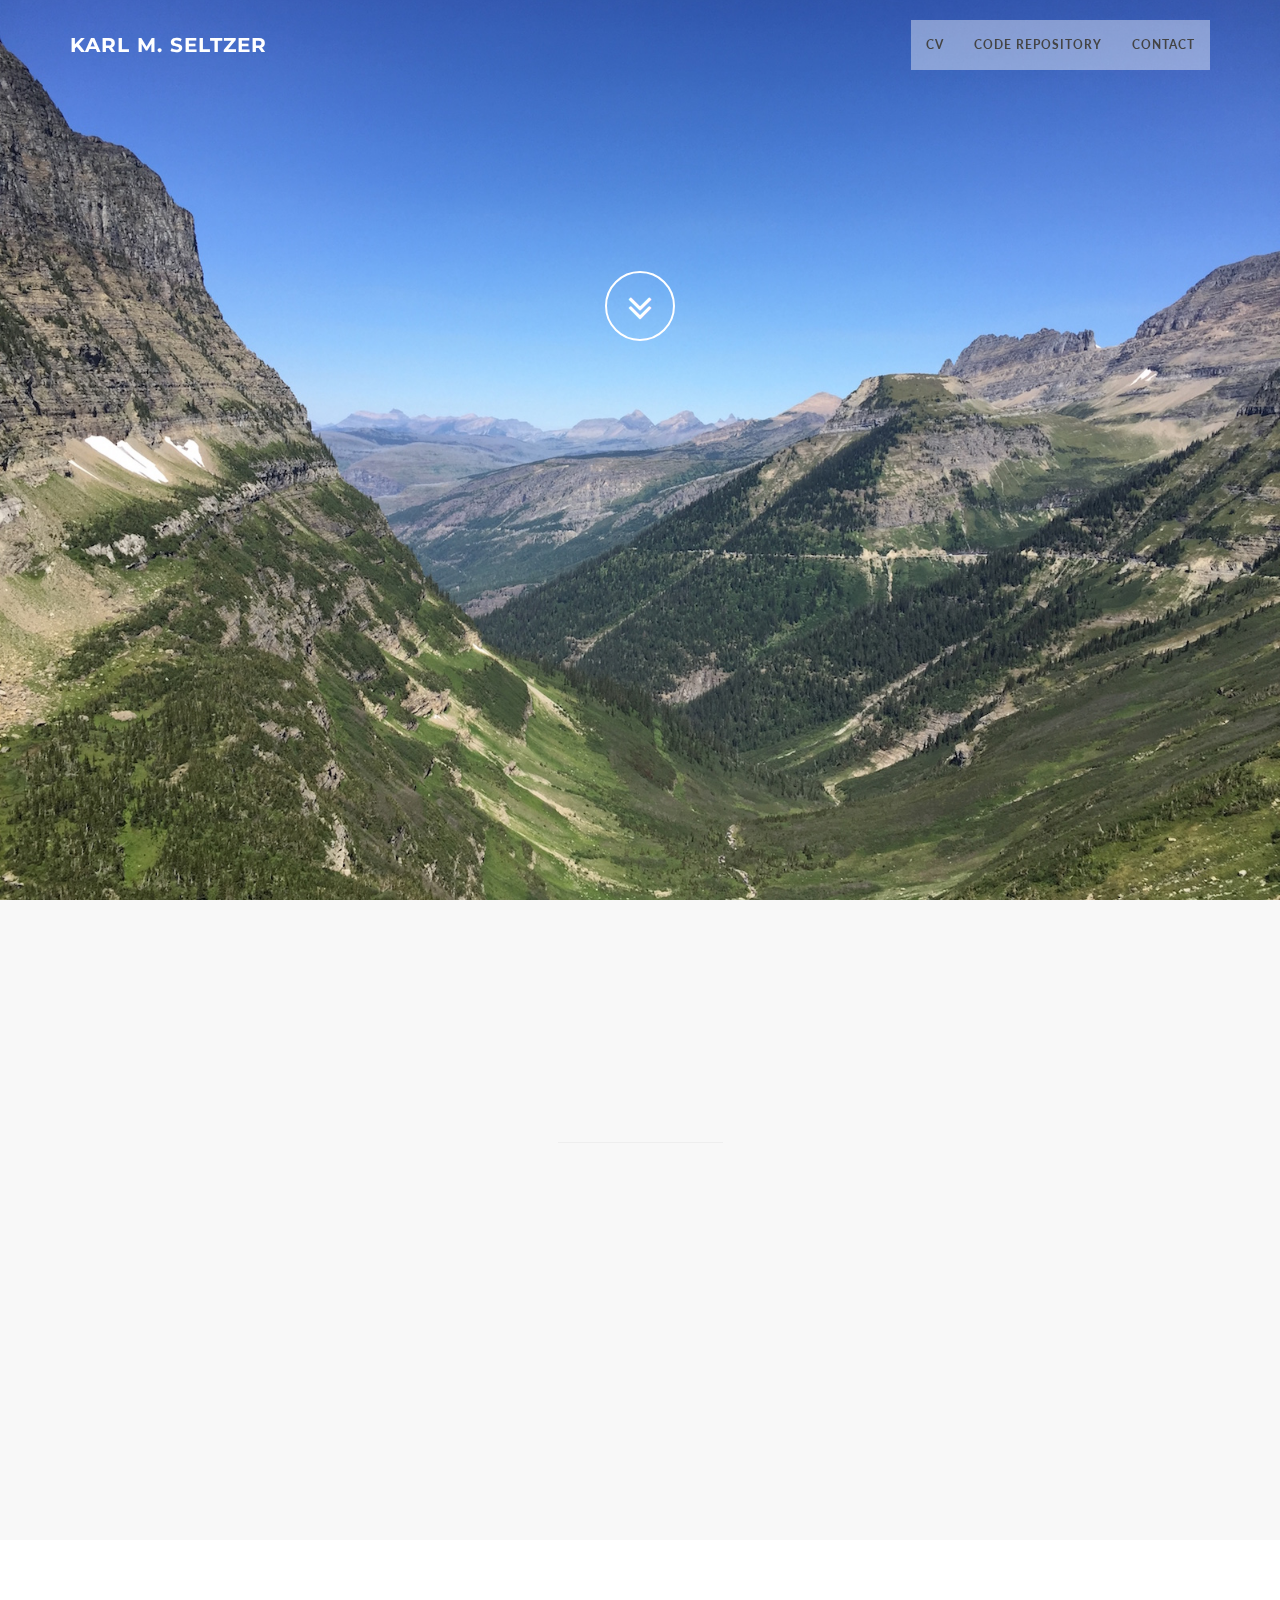
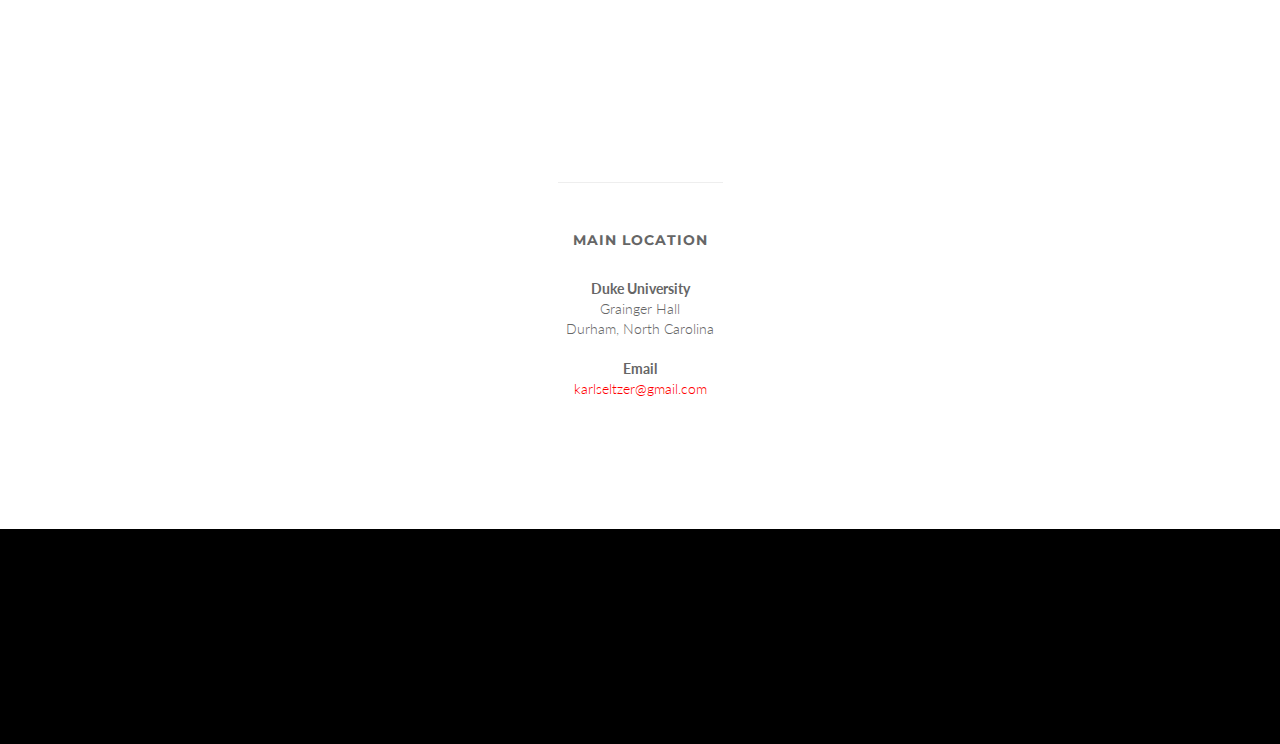
==== commit 436276d6: "10/18 final" ====
--- a/index.html
+++ b/index.html
@@ -94,7 +94,7 @@
 				<hr class="marginbot-50">
 			</div>
 
-			<div class="col-sm-3 col-md-3">
+			<div class="col-lg-4 col-lg-offset-4">
 				<div class="wow fadeInUp" data-wow-delay="0.2s">
                 <div class="service-box">
 					<div class="service-icon">
@@ -107,18 +107,7 @@
                 </div>
 				</div>
             </div>
-			<div class="col-sm-3 col-md-3">
-				<div class="wow fadeInRight" data-wow-delay="0.2s">
-                <div class="service-box">
-					<div class="service-icon">
-
-					</div>
-					<div class="service-desc">
-
-					</div>
-                </div>
-				</div>
-            </div>
+
         </div>		
 		</div>
 	</section>
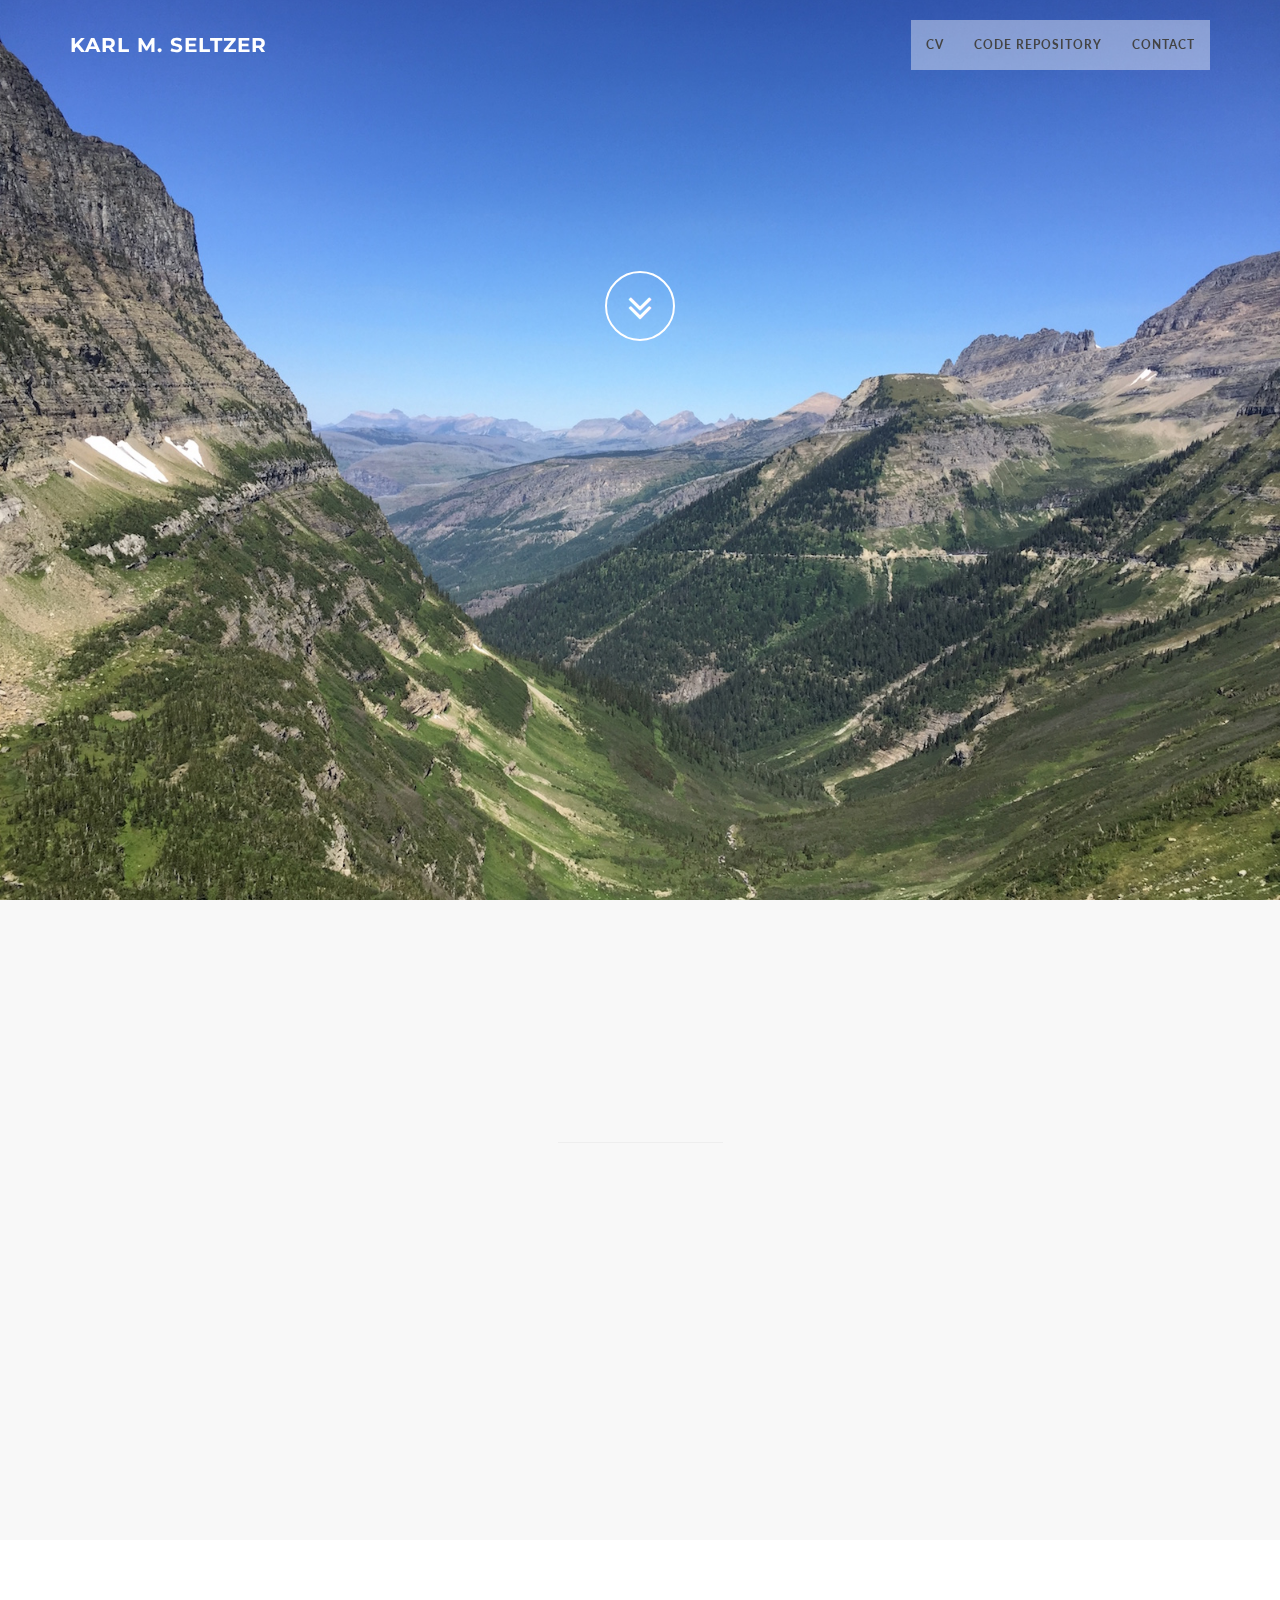
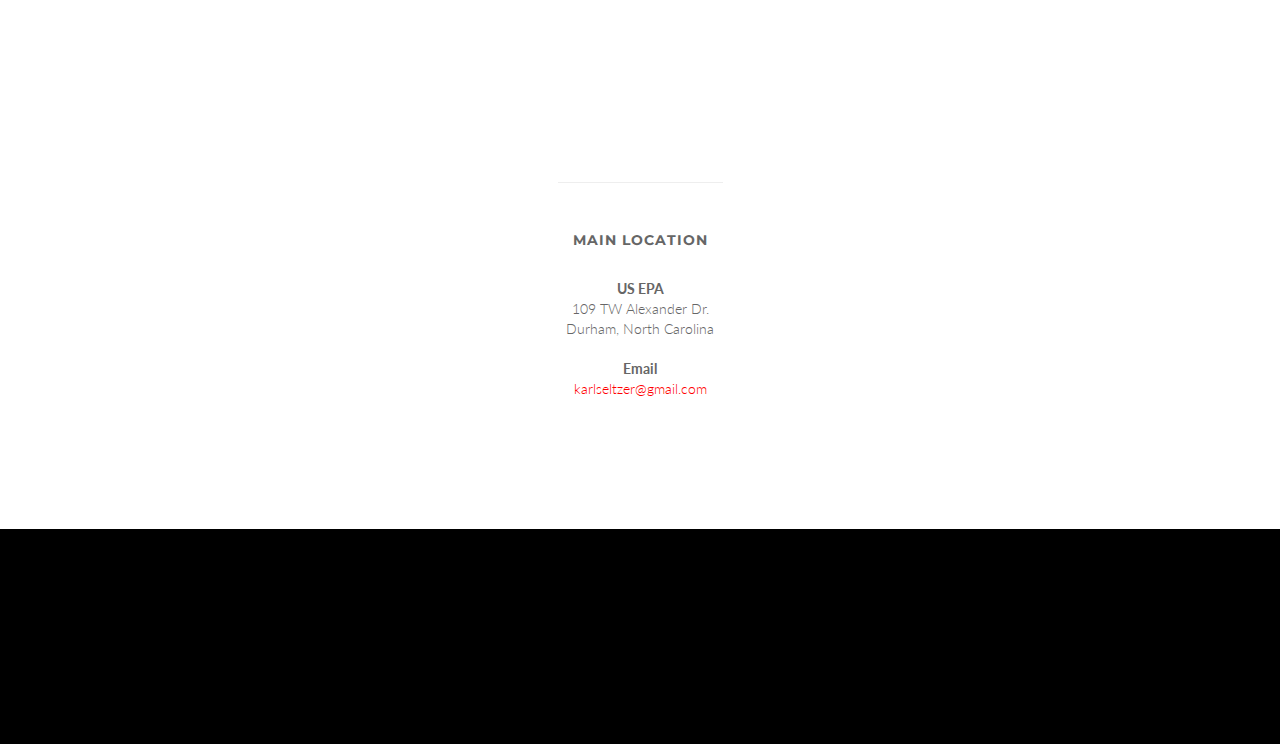
==== commit 664b7396: "Update index.html" ====
--- a/index.html
+++ b/index.html
@@ -145,8 +145,8 @@
 				<h5>Main Location</h5>
 				
 				<address>
-				  <strong>Duke University</strong><br>
-				  Grainger Hall<br>
+				  <strong>US EPA</strong><br>
+				  109 TW Alexander Dr.<br>
 				  Durham, North Carolina<br>
 				  
 				</address>
@@ -202,4 +202,4 @@
 
 </script>
 
-</html>+</html>
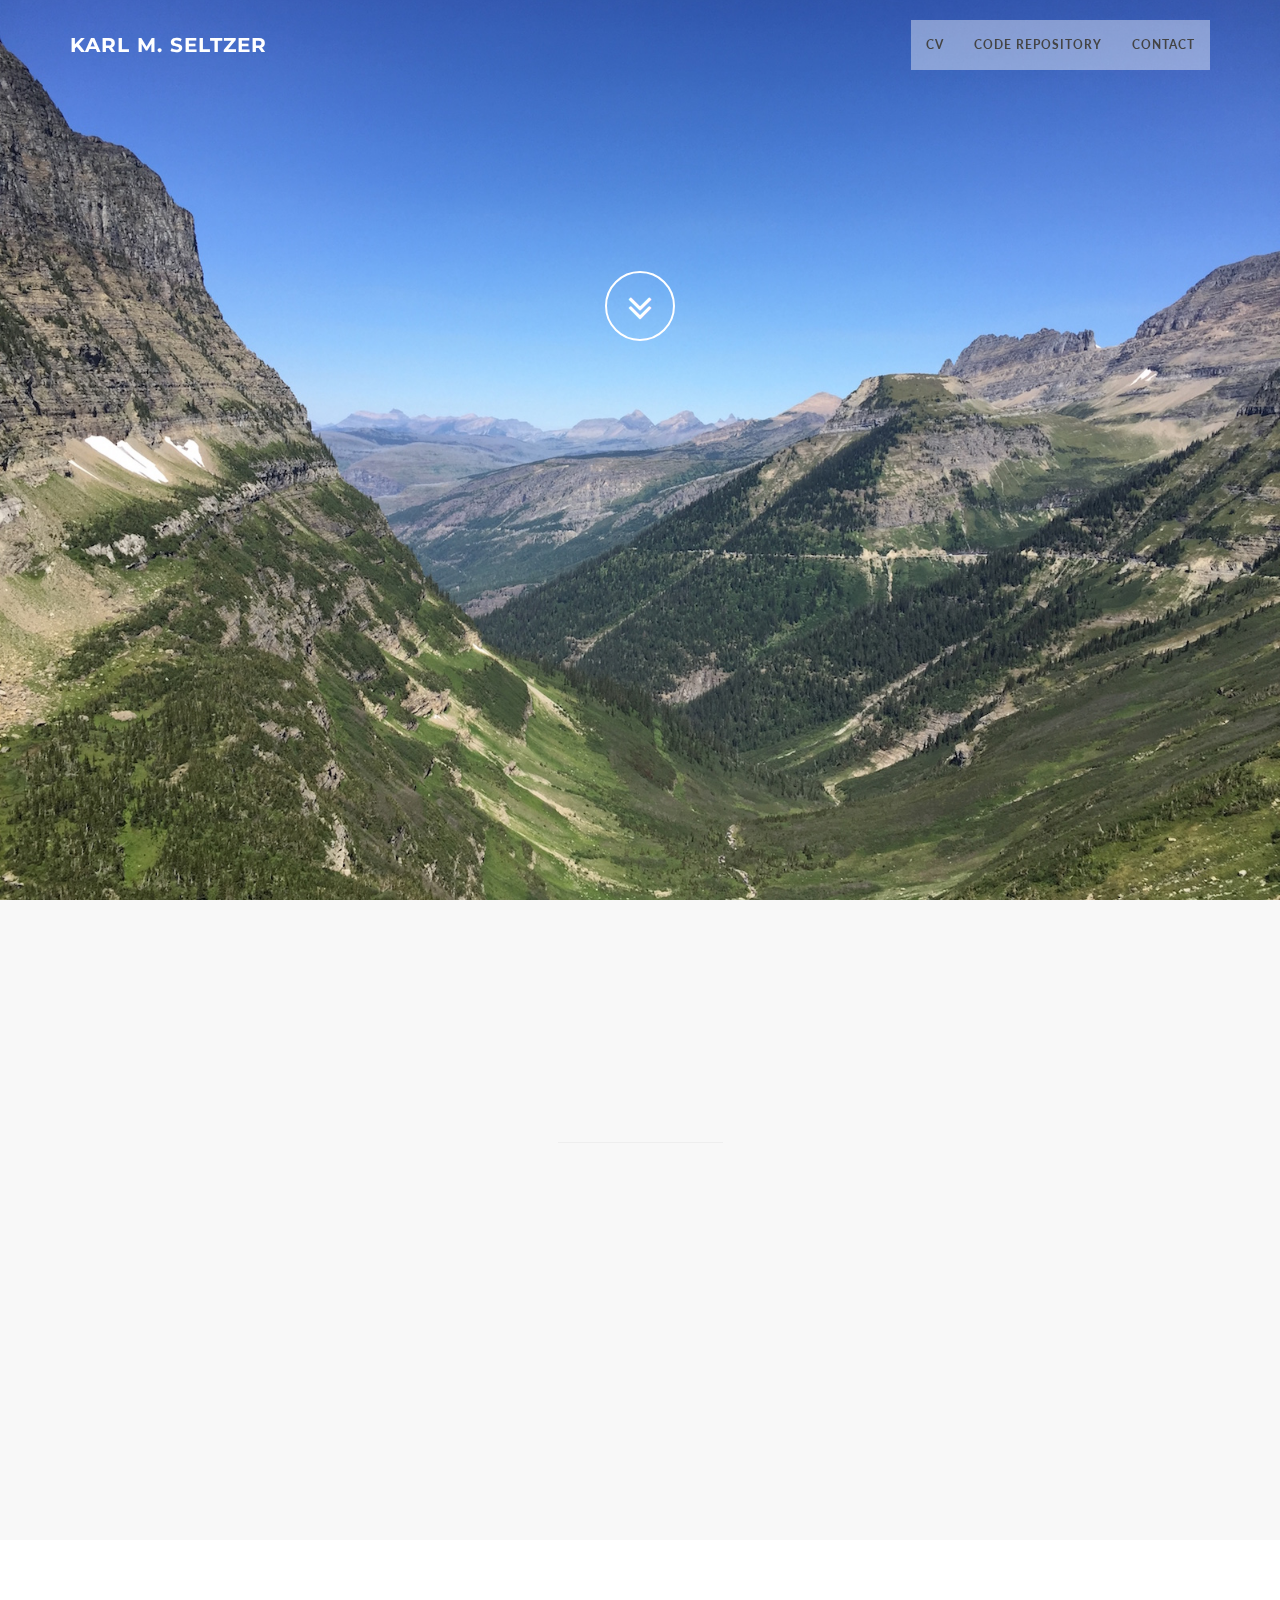
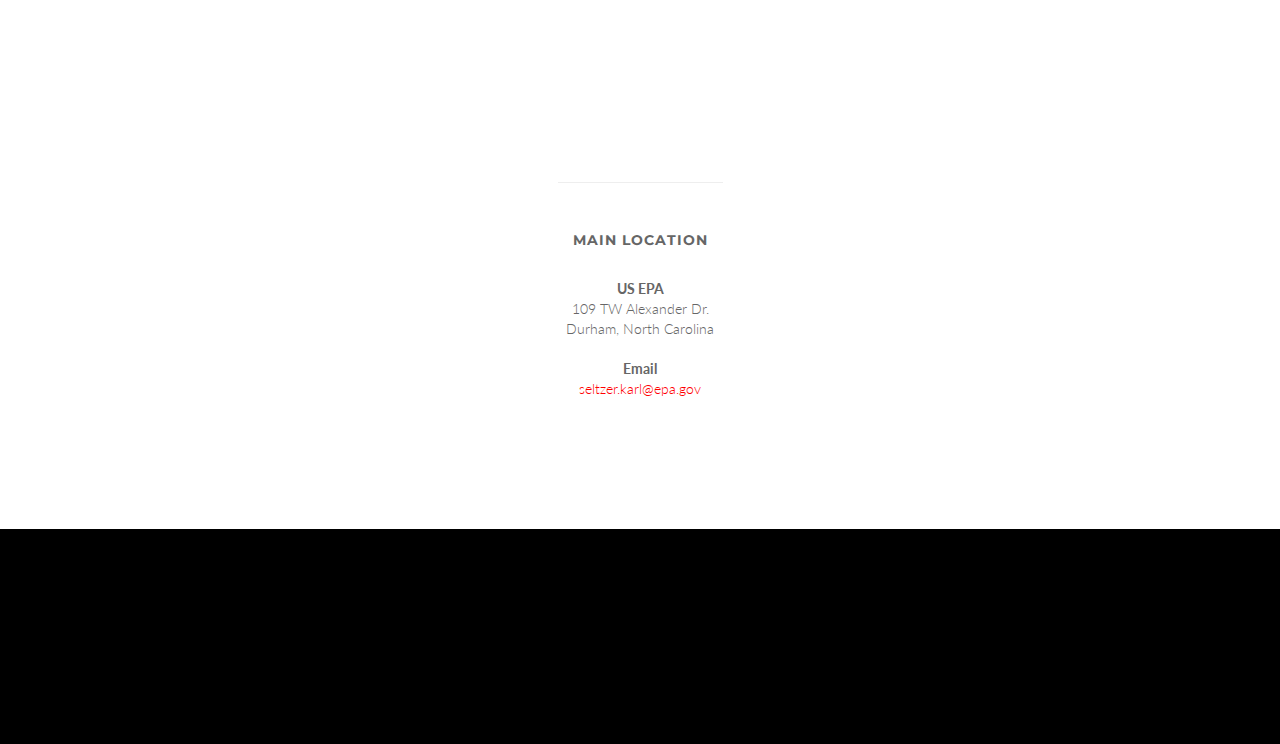
==== commit 683b9cfd: "Update index.html" ====
--- a/index.html
+++ b/index.html
@@ -153,7 +153,7 @@
 
 				<address>
 				  <strong>Email</strong><br>
-				  <a href="mailto:#">karlseltzer@gmail.com</a>
+				  <a href="mailto:#">seltzer.karl@epa.gov</a>
 				</address>	
 			
 			</div>	
